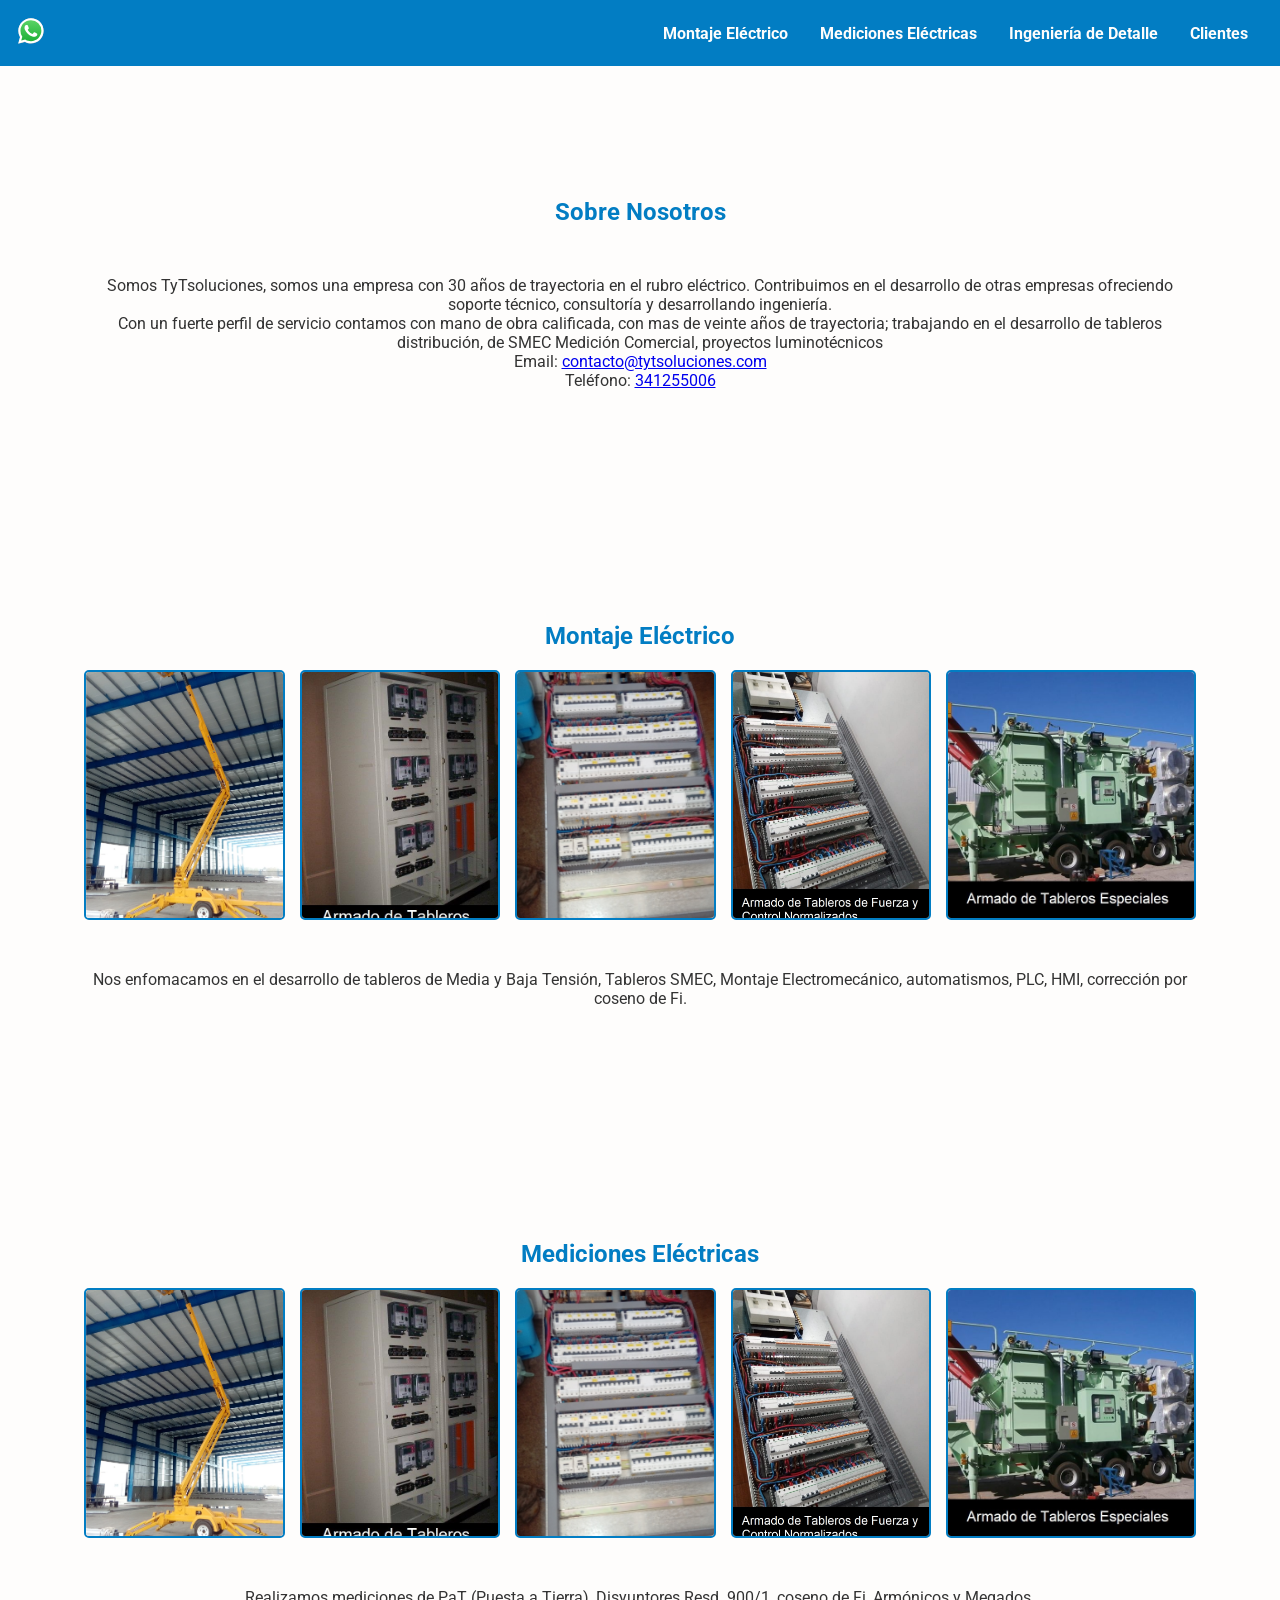
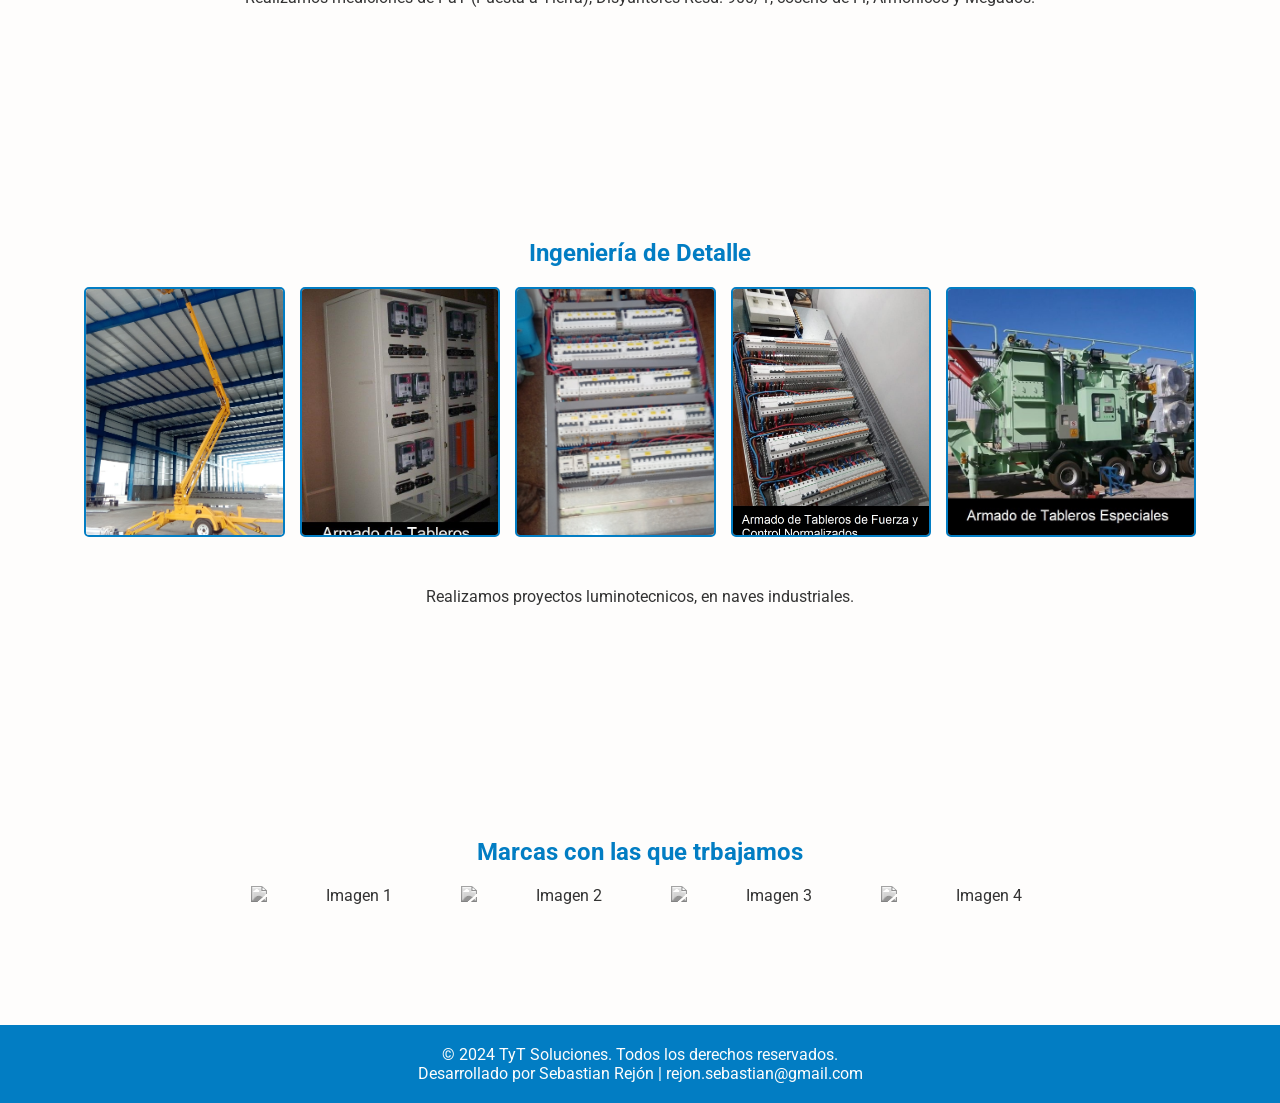
==== index.html @ 31ecc7df "primera version primera version" ====
<!DOCTYPE html>
<html lang="es">
<head>
  <meta charset="UTF-8">
  <meta name="viewport" content="width=device-width, initial-scale=1.0">
  <title>TyTsoluciones</title>
  <link rel="preconnect" href="https://fonts.googleapis.com">
<link rel="preconnect" href="https://fonts.gstatic.com" crossorigin>
<link href="https://fonts.googleapis.com/css2?family=Roboto:ital,wght@0,100;0,300;0,400;0,500;0,700;0,900;1,100;1,300;1,400;1,500;1,700;1,900&display=swap" rel="stylesheet">
  <link rel="stylesheet" href="main.css">
</head>
<body>

  <!-- Encabezado con logo de WhatsApp y menú de navegación -->
  <header>
    <a href="https://api.whatsapp.com/send?phone=341255006" class="whatsapp-logo">
      <img src="whatsapp.svg" alt="WhatsApp" />
    </a>
    <button class="menu-toggle" onclick="toggleMenu()">&#9776;</button>
    <nav class="nav-menu">
      <ul>
        <li><a href="#bloque1">Montaje Eléctrico</a></li>
        <li><a href="#bloque2">Mediciones Eléctricas</a></li>
        <li><a href="#bloque3">Ingeniería de Detalle</a></li>
        <li><a href="#bloque4">Clientes</a></li>
      </ul>
    </nav>
  </header>
  <main>
        <section id="bloque1">
            <h1 class="section-header">Sobre Nosotros</h1>
            <div id="detalles-inicio" class="details">
                <p>Somos TyTsoluciones, somos una empresa con 30 años de trayectoria en el rubro eléctrico. Contribuimos en el desarrollo de otras empresas ofreciendo soporte técnico, consultoría y desarrollando ingeniería.</p>
                <p>Con un fuerte perfil de servicio contamos con mano de obra calificada, con mas de veinte años de trayectoria; trabajando en el desarrollo de tableros distribución, de SMEC Medición Comercial, proyectos luminotécnicos</p>
                <p>Email: <a href="mailto:contacto@tytsoluciones.com">contacto@tytsoluciones.com</a></p>
                <p>Teléfono: <a href="tel:+341255006">341255006</a></p>
            </div>
        </section>
    <section id="bloque1">
        <h1 class="section-header">Montaje Eléctrico</h1>
        <div class="section-images">
            <img src="img/t1.jpeg" alt="Imagen 1">
            <img src="img/t2.jpeg" alt="Imagen 2">
            <img src="img/t3.jpeg" alt="Imagen 3">
            <img src="img/t4.jpeg" alt="Imagen 4">
            <img src="img/t5.jpeg" alt="Imagen 5">
        </div>
        <div class="section-images-responsive">
            <img src="img/t1.jpeg" alt="Imagen 1">
        </div>
        <div id="detalles-inicio" class="details">
            <p>Nos enfomacamos en el desarrollo de tableros de Media y Baja Tensión, Tableros SMEC, Montaje Electromecánico, automatismos, PLC, HMI, corrección por coseno de Fi.</p>
        </div>
    </section>
    <section id="bloque2">
        <h1 class="section-header">Mediciones Eléctricas</h1>
        <div class="section-images">
            <img src="img/t1.jpeg" alt="Servicio 1">
            <img src="img/t2.jpeg" alt="Servicio 2">
            <img src="img/t3.jpeg" alt="Servicio 3">
            <img src="img/t4.jpeg" alt="Servicio 4">
            <img src="img/t5.jpeg" alt="Servicio 5">
        </div>
        <div class="section-images-responsive">
            <img src="img/t2.jpeg" alt="Imagen 1">
        </div>
        <div id="detalles-servicios" class="details">
            <p>Realizamos mediciones de PaT (Puesta a Tierra), Disyuntores Resd. 900/1, coseno de Fi, Armónicos y Megados.</p>
        </div>
    </section>
    <section id="bloque3">
        <h1 class="section-header" >Ingeniería de Detalle</h1>
        <div class="section-images">
            <img src="img/t1.jpeg" alt="Contacto 1" >
            <img src="img/t2.jpeg" alt="Contacto 2" >
            <img src="img/t3.jpeg" alt="Contacto 3" >
            <img src="img/t4.jpeg" alt="Contacto 4" >
            <img src="img/t5.jpeg" alt="Contacto 5" >
        </div>
        <div class="section-images-responsive">
            <img src="img/t3.jpeg" alt="Imagen 1">
        </div>
        <div id="detalles-contacto" class="details">
            <p>Realizamos proyectos luminotecnicos, en naves industriales.</p>
        </div>
    </section>    
    <section id="bloque4">
        <h1 class="section-header" >Marcas con las que trbajamos</h1>
        <div class="image-strip">
            <div class="image-track">
                <img src="http://via.placeholder.com/100x100" alt="Imagen 1">
                <img src="http://via.placeholder.com/100x100" alt="Imagen 2">
                <img src="http://via.placeholder.com/100x100" alt="Imagen 3">
                <img src="http://via.placeholder.com/100x100" alt="Imagen 4">
                <img src="http://via.placeholder.com/100x100" alt="Imagen 5">
                <img src="http://via.placeholder.com/100x100" alt="Imagen 6">
                <img src="http://via.placeholder.com/100x100" alt="Imagen 7">
                <img src="http://via.placeholder.com/100x100" alt="Imagen 8"> 
                <img src="http://via.placeholder.com/100x100" alt="Imagen 9">
                <img src="http://via.placeholder.com/100x100" alt="Imagen 10">
                <img src="http://via.placeholder.com/100x100" alt="Imagen 11">
                <img src="http://via.placeholder.com/100x100" alt="Imagen 12">                       
            </div>
        </div>
    </section>
  </main>
  <footer class="footer">
    <p>&copy; 2024 TyT Soluciones. Todos los derechos reservados.</p>
    <p>Desarrollado por Sebastian Rejón | rejon.sebastian@gmail.com</p>
</footer>
</body>
<script src="main.js"></script>
</html>
---- main.css ----
/* Reset básico */
* {
    margin: 0;
    padding: 0;
    box-sizing: border-box;
    font-family: "Roboto", sans-serif;
    /* font-size: 1em; */
  }
  
  /* Estilos generales */
  body {
    /* font-family: Arial, sans-serif; */
    background-color: #fefdfc;
    color: #333;
    display: flex;
    flex-direction: column;
    align-items: center;
    text-align: center;
  }
  
  header {
    display: flex;
    justify-content: space-between;
    align-items: center;
    padding: 1rem;
    background-color: #027dc3;
    width: 100%;
    position: relative;
  }
  
  header a.whatsapp-logo img {
    width: 30px;
  }
  
  h1 {
    color: #027dc3;
    margin-top: 2rem;
  }
  
  .contact-info {
    margin-top: 1rem;
    color: #027dc3;
  }
  
  .nav-menu {
    display: flex;
  }
  
  .nav-menu ul {
    display: flex;
    list-style-type: none;
  }
  
  .nav-menu ul li a {
    color: #fefdfc;
    padding: 1rem;
    text-decoration: none;
    font-weight: bold;
  }
/* Estilo para las secciones */
section {
    width: 90vw;
    padding: 100px 20px;
    min-height: 35vh;
    text-align: center;
}

.section-header {
    cursor: pointer;
}

.section-images {
    display: flex;
    justify-content: center;
    gap: 15px;
    margin-top: 20px;
}

.section-images img {
    width: 250px;
    height: 250px;
    object-fit: cover;
    cursor: pointer;
    border: 2px solid #027dc3;
    border-radius: 5px;
    transition: transform 0.3s;
}

.section-images img:hover {
    transform: scale(1.5);
}

.details {
    margin-top: 50px;
    text-align: center;
}

#inicio {
    background-color: #fefdfc;
}

#servicios {
    background-color: #f1f1f1;
}

#contacto {
    background-color: #e5e5e5;
}

h1,
h2 {
    color: #027dc3;
}  
  
  /* Estilos para el botón de menú hamburguesa */
.menu-toggle {
    display: none;
    font-size: 1.5rem;
    color: #fefdfc;
    background: none;
    border: none;
    cursor: pointer;
  }
/*tira imagenes*/
.image-strip {
    overflow: hidden;
    white-space: nowrap;
    position: relative;
    width: 70%;
    display: flex;
    align-items: center;
    margin: 20px auto;
    background-color: #fefdfc;
    /* Ajusta al color de fondo que prefieras */
}

.image-track {
    display: flex;
    align-items: center;
    align-content: center;
    animation: scroll 5s linear infinite;
}

/* Aplicación del efecto en escala de grises */
.image-track img {
    filter: grayscale(100%);
    width: 200px;
    /* Ajusta el tamaño según sea necesario */
    height: auto;
    margin-right: 10px;
    /* Espaciado entre imágenes */
}  
/*tira de imagenes*/
@keyframes scroll {
    0% {
        transform: translateX(0);
    }

    100% {
        transform: translateX(-50%);
        /* Ajusta según la cantidad de imágenes */
    }

}
.footer {
    width: 100%;
    background-color: #027dc3;
    color: #fefdfc;
    text-align: center;
    padding: 20px 0;
}
.section-images-responsive{
    display: none;
}
  /* Modo responsivo */
  @media (max-width: 768px) {
    .nav-menu {
      display: none;
      flex-direction: column;
      width: 100%;
    }
  
    .menu-toggle {
      display: block;
    }
    .nav-menu.active {
      display: flex;
      position: absolute;
      top: 60px;
      left: 0;
      background-color: #027dc3;
      width: 100%;
    }
    .nav-menu ul {
      flex-direction: column;
      width: 100%;
    }
    .nav-menu ul li a {
      padding: 1rem;
      text-align: center;
      width: 100%;
      display: block;
    }
     .section-images{
        display: none;
    }

    .section-images img {
        width: 100vw;
        height: auto;
    }  
    .section-images-responsive{
        display: flex;
        justify-content: center;
        gap: 15px;
        margin-top: 20px;
    }  
    .section-images-responsive img{
        width: 90vw;
        height: auto;
    } 
  }
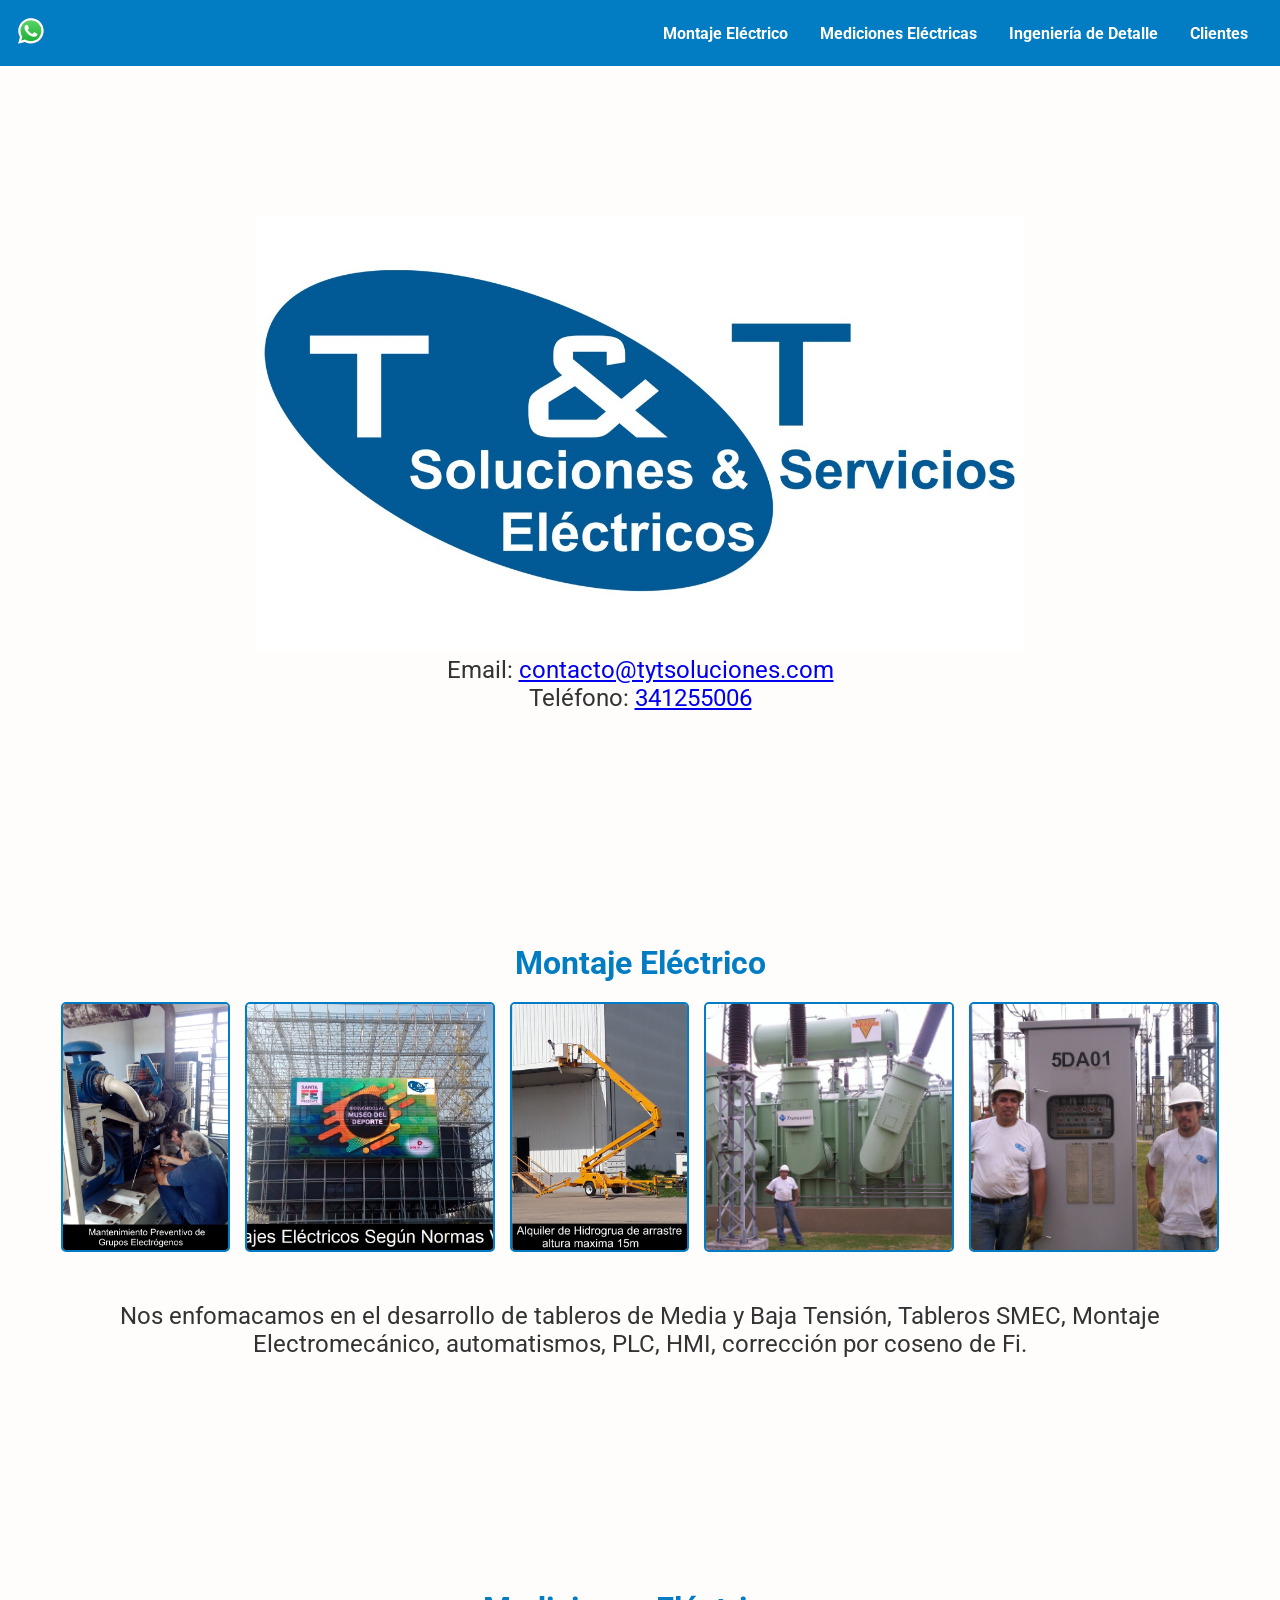
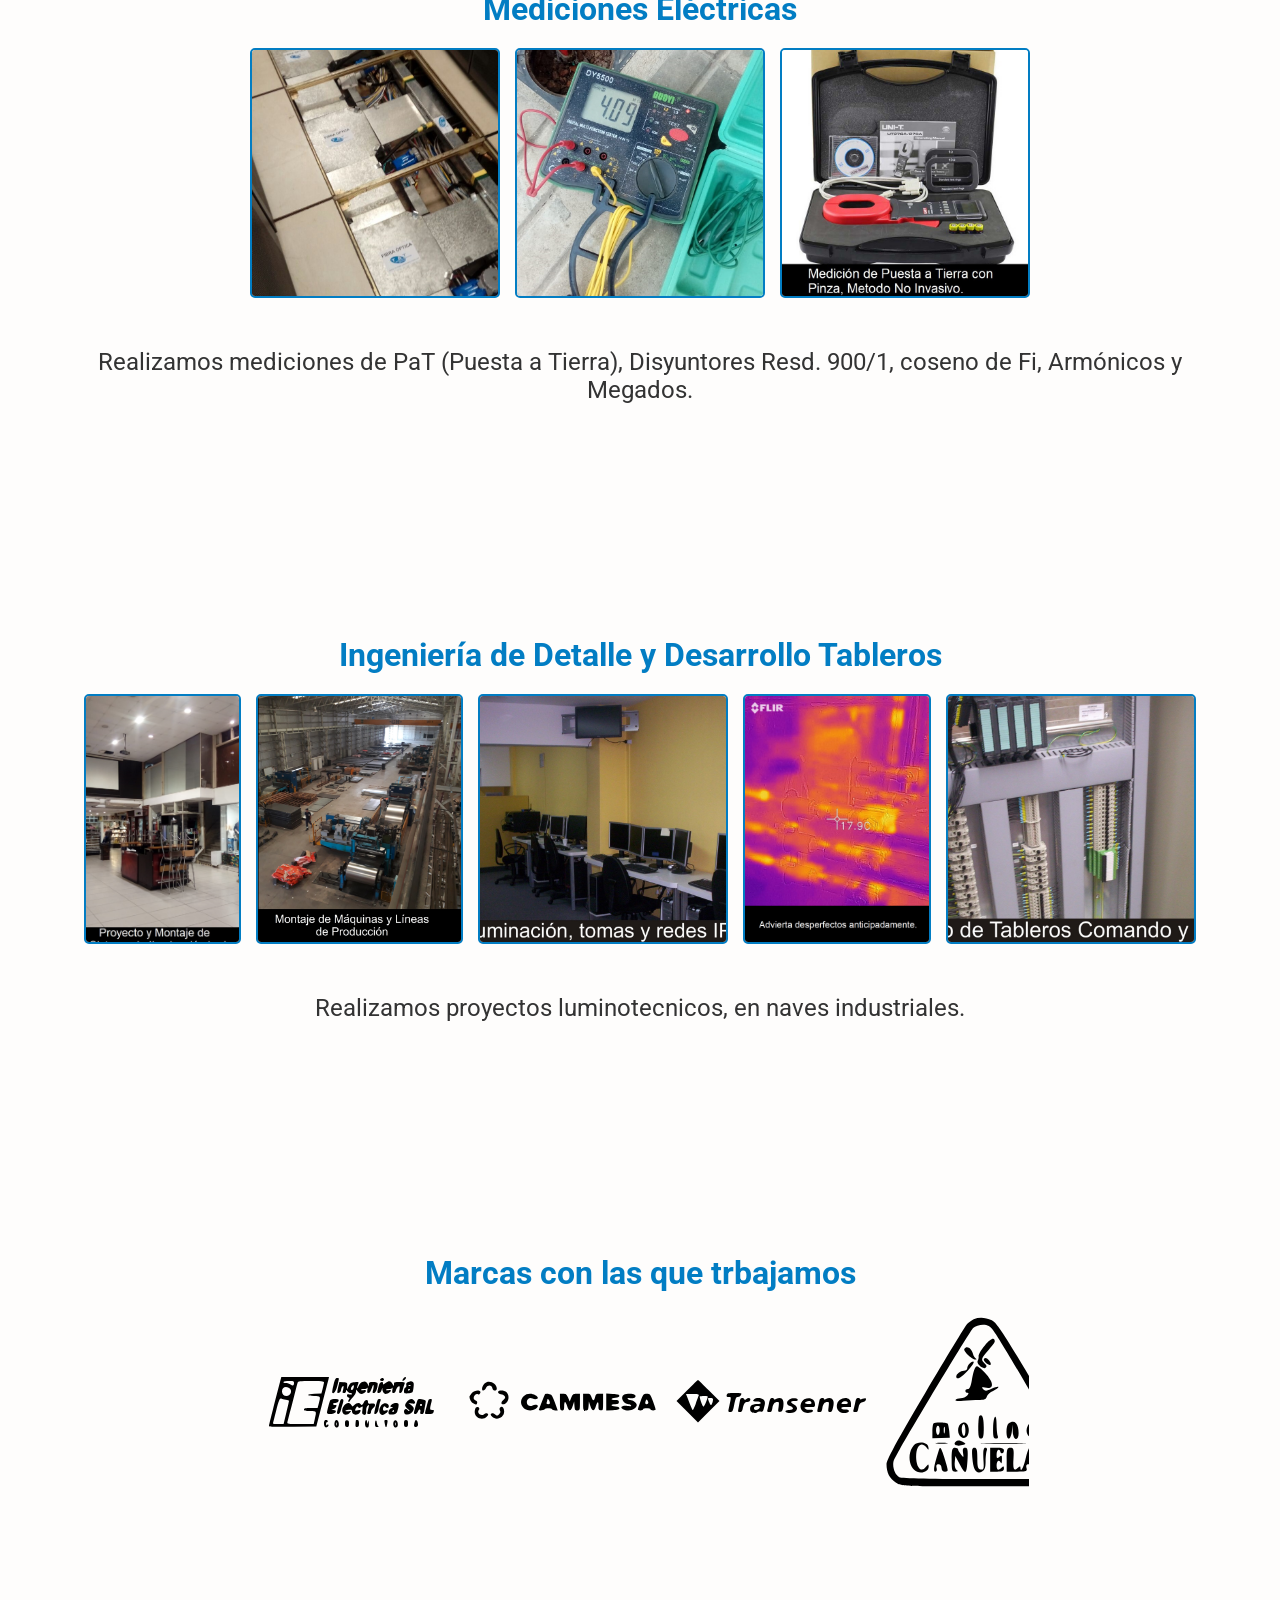
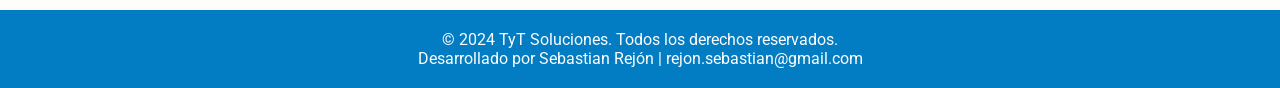
==== commit d4ff0b48: "Primer commit Primera revision, sujeta a comentarios del cliente. Faltan fotos." ====
--- a/index.html
+++ b/index.html
@@ -3,18 +3,25 @@
 <head>
   <meta charset="UTF-8">
   <meta name="viewport" content="width=device-width, initial-scale=1.0">
+  <meta http-equiv="X-UA-Compatible" content="IE=edge">
+  <meta name="keywords" content="tablero smec,smec,certifiacion puesta a tierra,pat,certifiacion pat,tableros
+  montaje electromecanico,montaje electrico,media tesion,baja tension,daniel taborda,mediciones de pueta a tierra,
+  mediciones de pat,telurimetro,certificacion,certificaciones,instalaciones electricas,medicion comercial de energia,
+  mem,resolucion 900/15,prueba de disyuntores,super intendencia de riesgo de trabajo,Daniel Taborda, TyTsoluciones, tytsoluciones">
+  <meta name="author" content="tytsoluciones">
+  <meta name="description" content="tableros smec, montaje electromecanico, montaje electrico, mediciones de puesta a tierra, informes">
   <title>TyTsoluciones</title>
   <link rel="preconnect" href="https://fonts.googleapis.com">
 <link rel="preconnect" href="https://fonts.gstatic.com" crossorigin>
 <link href="https://fonts.googleapis.com/css2?family=Roboto:ital,wght@0,100;0,300;0,400;0,500;0,700;0,900;1,100;1,300;1,400;1,500;1,700;1,900&display=swap" rel="stylesheet">
   <link rel="stylesheet" href="main.css">
+
 </head>
 <body>
-
   <!-- Encabezado con logo de WhatsApp y menú de navegación -->
   <header>
     <a href="https://api.whatsapp.com/send?phone=341255006" class="whatsapp-logo">
-      <img src="whatsapp.svg" alt="WhatsApp" />
+      <img src="/img/whatsapp.svg" alt="WhatsApp" />
     </a>
     <button class="menu-toggle" onclick="toggleMenu()">&#9776;</button>
     <nav class="nav-menu">
@@ -28,10 +35,8 @@
   </header>
   <main>
         <section id="bloque1">
-            <h1 class="section-header">Sobre Nosotros</h1>
             <div id="detalles-inicio" class="details">
-                <p>Somos TyTsoluciones, somos una empresa con 30 años de trayectoria en el rubro eléctrico. Contribuimos en el desarrollo de otras empresas ofreciendo soporte técnico, consultoría y desarrollando ingeniería.</p>
-                <p>Con un fuerte perfil de servicio contamos con mano de obra calificada, con mas de veinte años de trayectoria; trabajando en el desarrollo de tableros distribución, de SMEC Medición Comercial, proyectos luminotécnicos</p>
+                <p><img src="/img/tytsoluciones.jpeg" alt="tytsoluciones"></p>
                 <p>Email: <a href="mailto:contacto@tytsoluciones.com">contacto@tytsoluciones.com</a></p>
                 <p>Teléfono: <a href="tel:+341255006">341255006</a></p>
             </div>
@@ -39,11 +44,11 @@
     <section id="bloque1">
         <h1 class="section-header">Montaje Eléctrico</h1>
         <div class="section-images">
-            <img src="img/t1.jpeg" alt="Imagen 1">
-            <img src="img/t2.jpeg" alt="Imagen 2">
-            <img src="img/t3.jpeg" alt="Imagen 3">
-            <img src="img/t4.jpeg" alt="Imagen 4">
-            <img src="img/t5.jpeg" alt="Imagen 5">
+            <img src="img/montaje/montaje (1).jpeg" alt="Imagen 1">
+            <img src="img/montaje/montaje (2).jpeg" alt="Imagen 2">
+            <img src="img/montaje/montaje (3).jpeg" alt="Imagen 3">
+            <img src="img/montaje/montaje (4).jpeg" alt="Imagen 4">
+            <img src="img/montaje/montaje (5).jpeg" alt="Imagen 5">
         </div>
         <div class="section-images-responsive">
             <img src="img/t1.jpeg" alt="Imagen 1">
@@ -55,11 +60,9 @@
     <section id="bloque2">
         <h1 class="section-header">Mediciones Eléctricas</h1>
         <div class="section-images">
-            <img src="img/t1.jpeg" alt="Servicio 1">
-            <img src="img/t2.jpeg" alt="Servicio 2">
-            <img src="img/t3.jpeg" alt="Servicio 3">
-            <img src="img/t4.jpeg" alt="Servicio 4">
-            <img src="img/t5.jpeg" alt="Servicio 5">
+            <img src="img/pat/pat (1).jpeg" alt="Servicio 1">
+            <img src="img/pat/pat (2).jpeg" alt="Servicio 2">
+            <img src="img/pat/pat (3).jpeg" alt="Servicio 3">
         </div>
         <div class="section-images-responsive">
             <img src="img/t2.jpeg" alt="Imagen 1">
@@ -69,13 +72,13 @@
         </div>
     </section>
     <section id="bloque3">
-        <h1 class="section-header" >Ingeniería de Detalle</h1>
+        <h1 class="section-header" >Ingeniería de Detalle y Desarrollo Tableros</h1>
         <div class="section-images">
-            <img src="img/t1.jpeg" alt="Contacto 1" >
-            <img src="img/t2.jpeg" alt="Contacto 2" >
-            <img src="img/t3.jpeg" alt="Contacto 3" >
-            <img src="img/t4.jpeg" alt="Contacto 4" >
-            <img src="img/t5.jpeg" alt="Contacto 5" >
+            <img src="img/iluminacion/detalle (1).jpeg" alt="Contacto 1" >
+            <img src="img/iluminacion/detalle (2).jpeg" alt="Contacto 2" >
+            <img src="img/iluminacion/detalle (3).jpeg" alt="Contacto 3" >
+            <img src="img/iluminacion/detalle (4).jpeg" alt="Contacto 4" >
+            <img src="img/iluminacion/detalle (5).jpeg" alt="Contacto 5" >
         </div>
         <div class="section-images-responsive">
             <img src="img/t3.jpeg" alt="Imagen 1">
@@ -88,18 +91,16 @@
         <h1 class="section-header" >Marcas con las que trbajamos</h1>
         <div class="image-strip">
             <div class="image-track">
-                <img src="http://via.placeholder.com/100x100" alt="Imagen 1">
-                <img src="http://via.placeholder.com/100x100" alt="Imagen 2">
-                <img src="http://via.placeholder.com/100x100" alt="Imagen 3">
-                <img src="http://via.placeholder.com/100x100" alt="Imagen 4">
-                <img src="http://via.placeholder.com/100x100" alt="Imagen 5">
-                <img src="http://via.placeholder.com/100x100" alt="Imagen 6">
-                <img src="http://via.placeholder.com/100x100" alt="Imagen 7">
-                <img src="http://via.placeholder.com/100x100" alt="Imagen 8"> 
-                <img src="http://via.placeholder.com/100x100" alt="Imagen 9">
-                <img src="http://via.placeholder.com/100x100" alt="Imagen 10">
-                <img src="http://via.placeholder.com/100x100" alt="Imagen 11">
-                <img src="http://via.placeholder.com/100x100" alt="Imagen 12">                       
+                <img src="img/clientes/cliente1.svg" alt="Imagen 1" height="100px">
+                <img src="img/clientes/cliente2.svg" alt="Imagen 2" height="100px">
+                <img src="img/clientes/cliente3.svg" alt="Imagen 3" height="100px">
+                <img src="img/clientes/cliente4.svg" alt="Imagen 4" height="100px">
+                <img src="img/clientes/cliente5.svg" alt="Imagen 5" height="100px">      
+                <img src="img/clientes/cliente1.svg" alt="Imagen 6" height="100px">
+                <img src="img/clientes/cliente2.svg" alt="Imagen 7" height="100px">
+                <img src="img/clientes/cliente3.svg" alt="Imagen 8" height="100px">
+                <img src="img/clientes/cliente4.svg" alt="Imagen 9" height="100px">
+                <img src="img/clientes/cliente5.svg" alt="Imagen 10" height="100px">                                   
             </div>
         </div>
     </section>
--- a/main.css
+++ b/main.css
@@ -67,6 +67,7 @@
 
 .section-header {
     cursor: pointer;
+    font-size: 2rem;
 }
 
 .section-images {
@@ -94,7 +95,12 @@
     margin-top: 50px;
     text-align: center;
 }
-
+.details img{
+  width: 60vw;
+}
+.details p{
+  font-size: 1.5rem;
+}
 #inicio {
     background-color: #fefdfc;
 }
@@ -219,5 +225,11 @@
         width: 90vw;
         height: auto;
     } 
+    .details img{
+      width: 80vw;
+    }
+    .details p{
+      font-size: 1rem;
+    }
   }
   
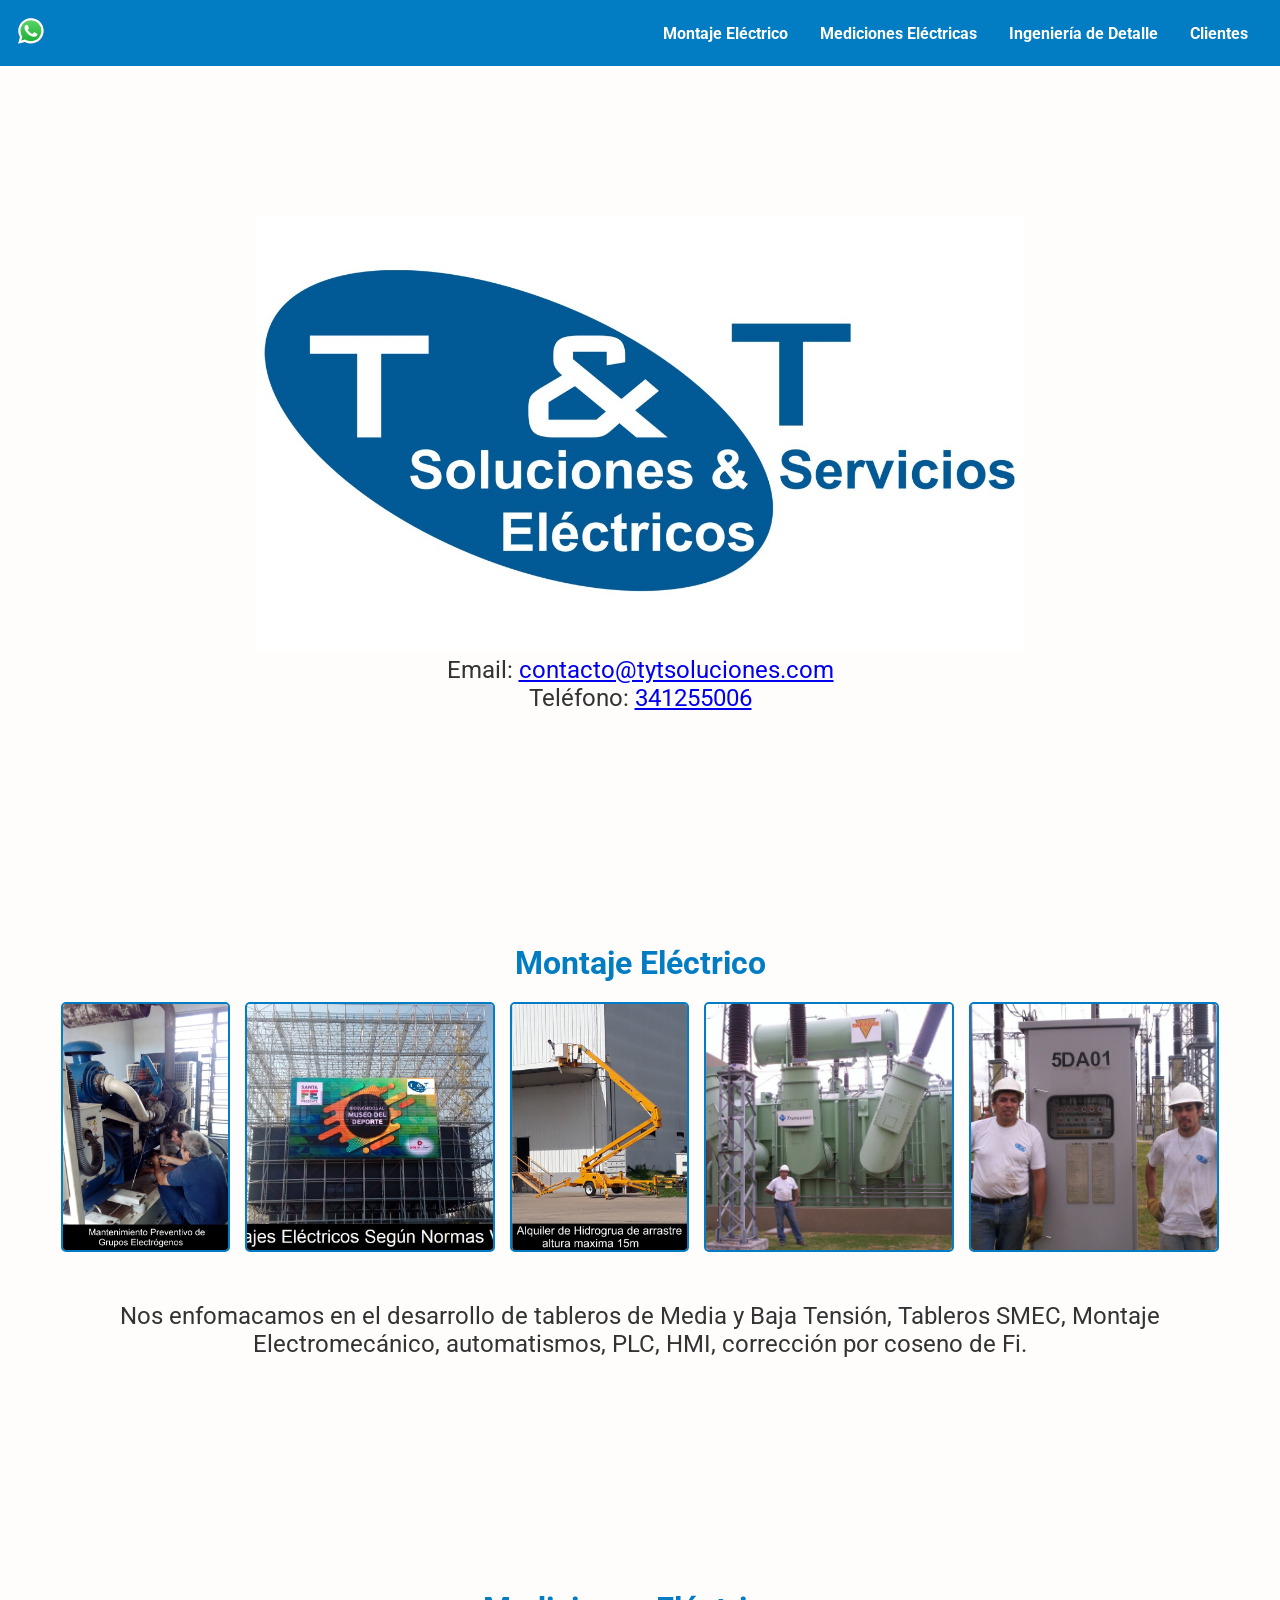
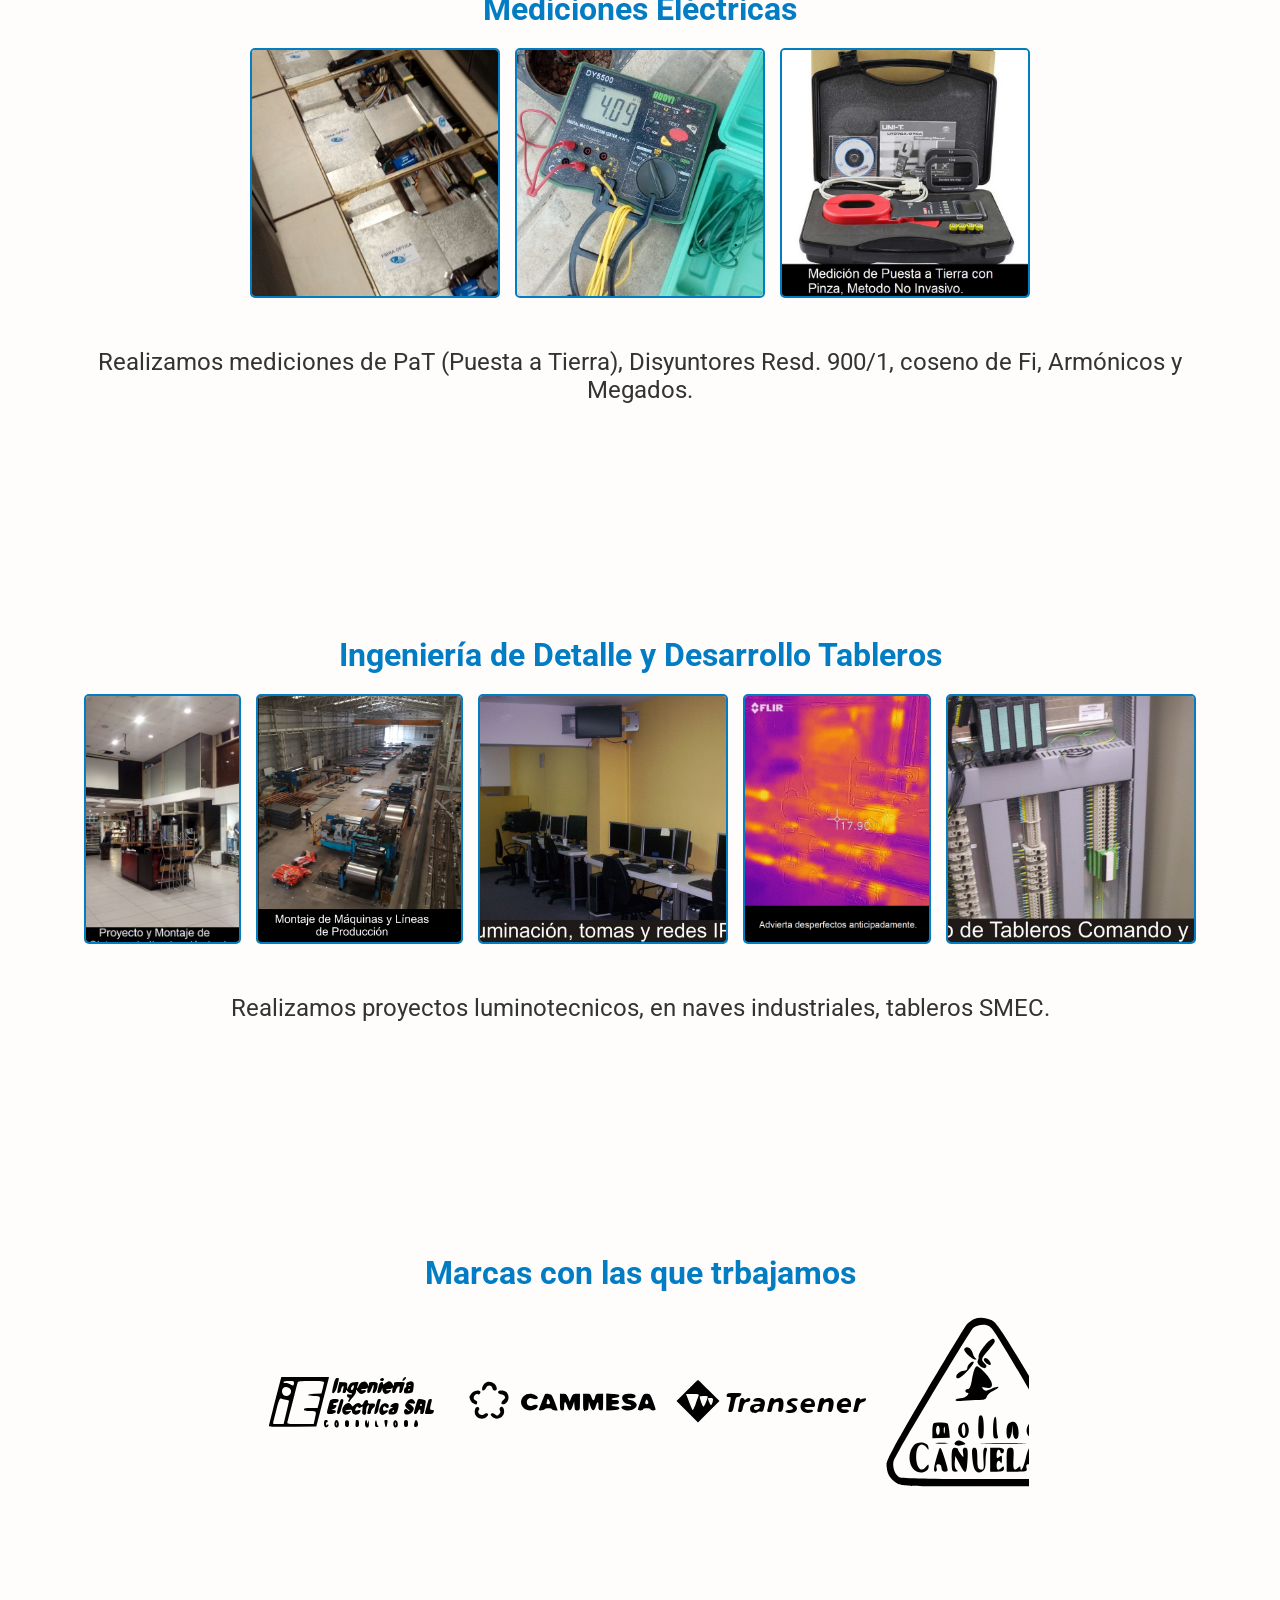
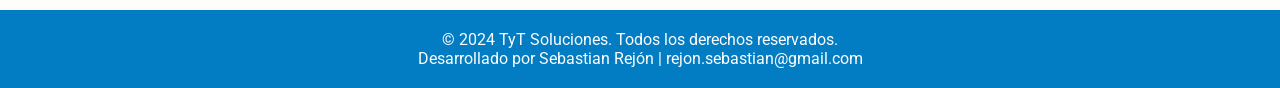
==== commit ff618366: "Add files via upload" ====
--- a/index.html
+++ b/index.html
@@ -51,7 +51,7 @@
             <img src="img/montaje/montaje (5).jpeg" alt="Imagen 5">
         </div>
         <div class="section-images-responsive">
-            <img src="img/t1.jpeg" alt="Imagen 1">
+            <img src="img/montaje/montaje (5).jpeg" alt="Imagen 1">
         </div>
         <div id="detalles-inicio" class="details">
             <p>Nos enfomacamos en el desarrollo de tableros de Media y Baja Tensión, Tableros SMEC, Montaje Electromecánico, automatismos, PLC, HMI, corrección por coseno de Fi.</p>
@@ -65,7 +65,7 @@
             <img src="img/pat/pat (3).jpeg" alt="Servicio 3">
         </div>
         <div class="section-images-responsive">
-            <img src="img/t2.jpeg" alt="Imagen 1">
+            <img src="img/pat/pat (2).jpeg" alt="Imagen 1">
         </div>
         <div id="detalles-servicios" class="details">
             <p>Realizamos mediciones de PaT (Puesta a Tierra), Disyuntores Resd. 900/1, coseno de Fi, Armónicos y Megados.</p>
@@ -81,10 +81,10 @@
             <img src="img/iluminacion/detalle (5).jpeg" alt="Contacto 5" >
         </div>
         <div class="section-images-responsive">
-            <img src="img/t3.jpeg" alt="Imagen 1">
+            <img src="img/iluminacion/detalle (5).jpeg" alt="Imagen 1">
         </div>
         <div id="detalles-contacto" class="details">
-            <p>Realizamos proyectos luminotecnicos, en naves industriales.</p>
+            <p>Realizamos proyectos luminotecnicos, en naves industriales, tableros SMEC.</p>
         </div>
     </section>    
     <section id="bloque4">
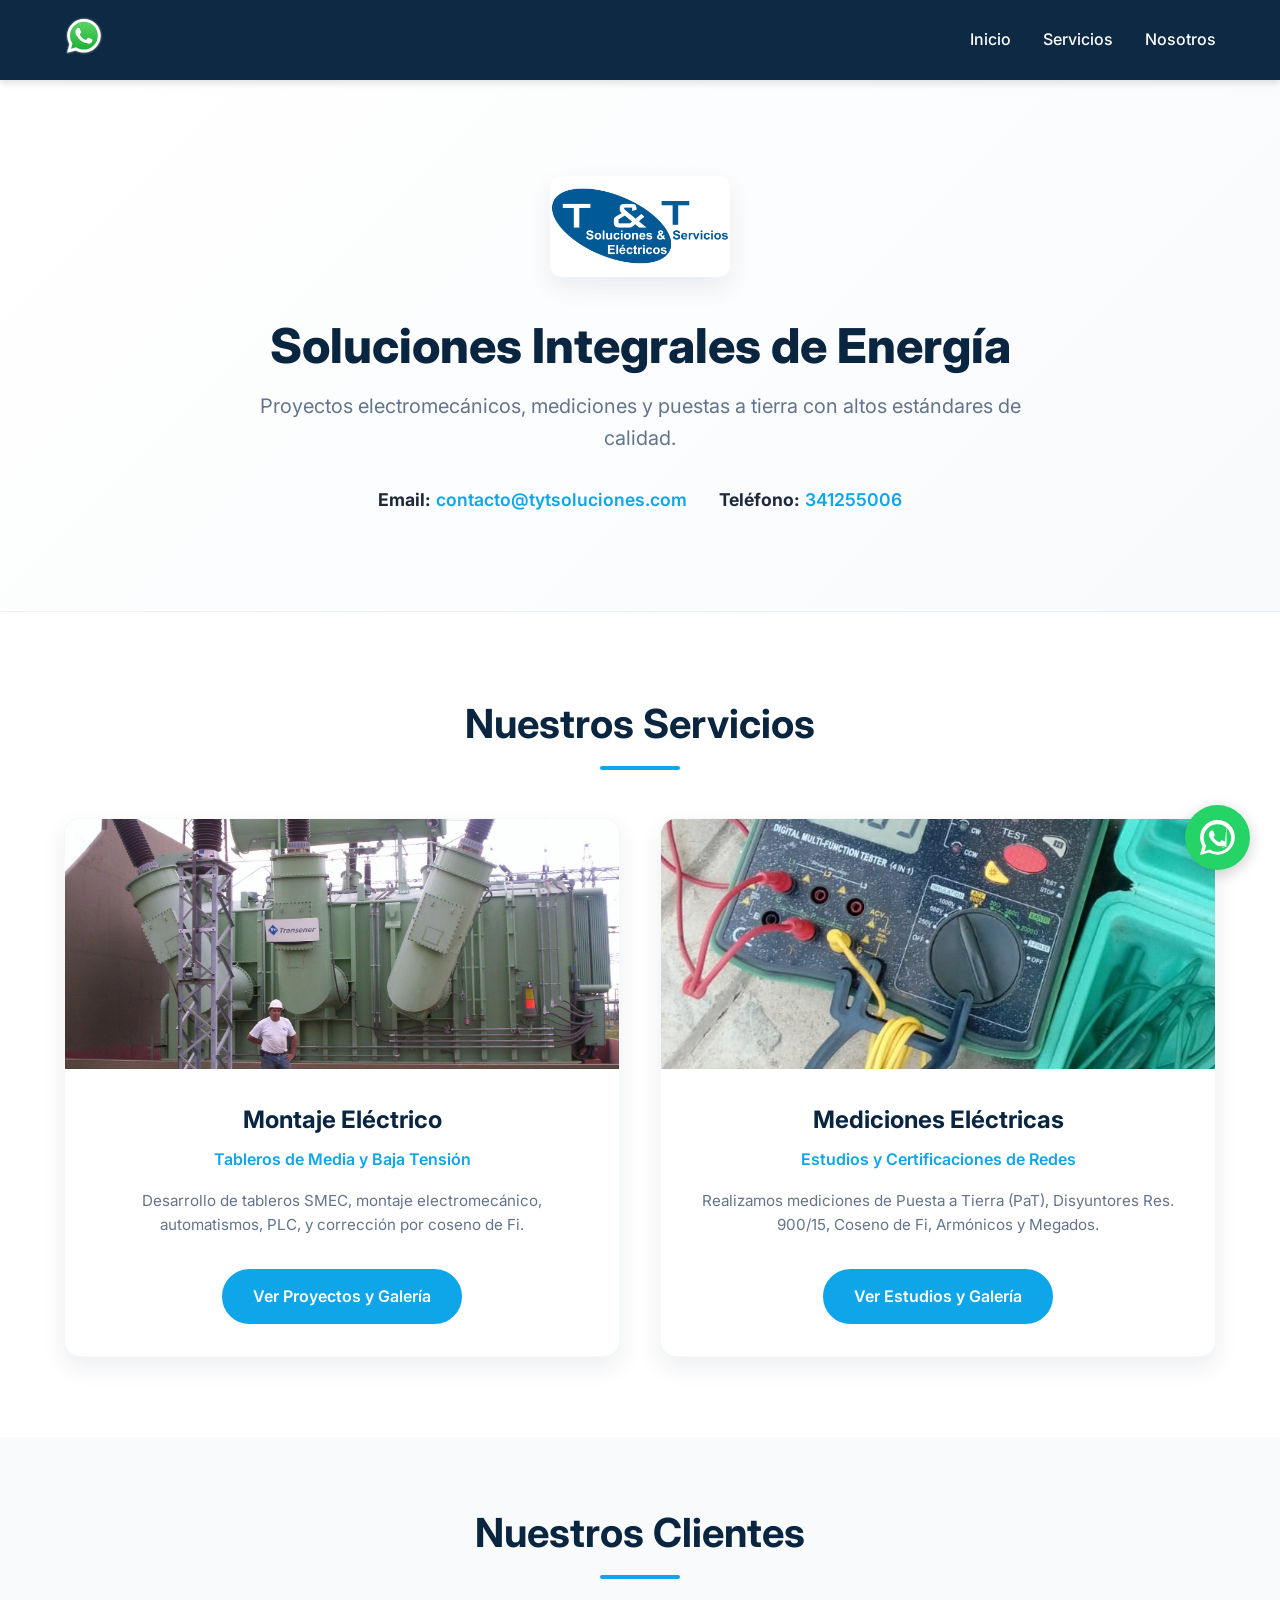
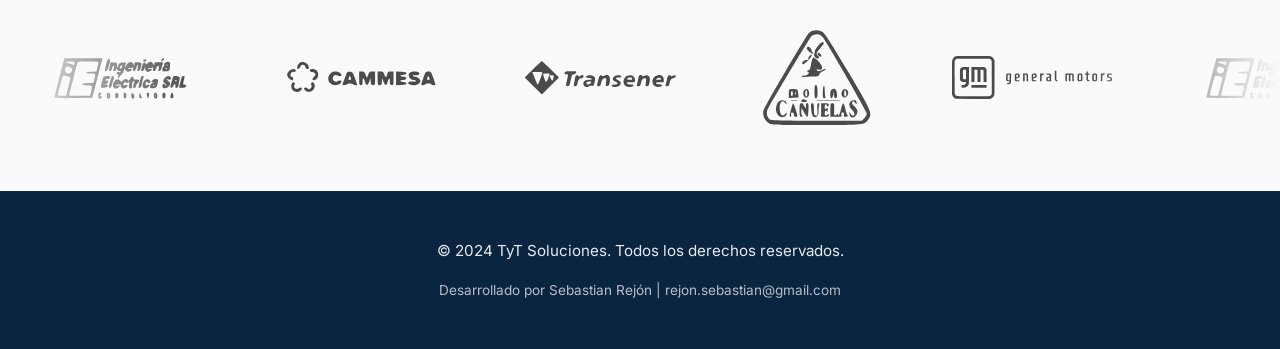
==== commit 4514c0e1: "Segunda version actualizacion de contenido y formatos" ====
--- a/index.html
+++ b/index.html
@@ -1,114 +1,125 @@
-<!DOCTYPE html>
-<html lang="es">
-<head>
-  <meta charset="UTF-8">
-  <meta name="viewport" content="width=device-width, initial-scale=1.0">
-  <meta http-equiv="X-UA-Compatible" content="IE=edge">
-  <meta name="keywords" content="tablero smec,smec,certifiacion puesta a tierra,pat,certifiacion pat,tableros
-  montaje electromecanico,montaje electrico,media tesion,baja tension,daniel taborda,mediciones de pueta a tierra,
-  mediciones de pat,telurimetro,certificacion,certificaciones,instalaciones electricas,medicion comercial de energia,
-  mem,resolucion 900/15,prueba de disyuntores,super intendencia de riesgo de trabajo,Daniel Taborda, TyTsoluciones, tytsoluciones">
-  <meta name="author" content="tytsoluciones">
-  <meta name="description" content="tableros smec, montaje electromecanico, montaje electrico, mediciones de puesta a tierra, informes">
-  <title>TyTsoluciones</title>
-  <link rel="preconnect" href="https://fonts.googleapis.com">
-<link rel="preconnect" href="https://fonts.gstatic.com" crossorigin>
-<link href="https://fonts.googleapis.com/css2?family=Roboto:ital,wght@0,100;0,300;0,400;0,500;0,700;0,900;1,100;1,300;1,400;1,500;1,700;1,900&display=swap" rel="stylesheet">
-  <link rel="stylesheet" href="main.css">
-
-</head>
-<body>
-  <!-- Encabezado con logo de WhatsApp y menú de navegación -->
-  <header>
-    <a href="https://api.whatsapp.com/send?phone=341255006" class="whatsapp-logo">
-      <img src="/img/whatsapp.svg" alt="WhatsApp" />
-    </a>
-    <button class="menu-toggle" onclick="toggleMenu()">&#9776;</button>
-    <nav class="nav-menu">
-      <ul>
-        <li><a href="#bloque1">Montaje Eléctrico</a></li>
-        <li><a href="#bloque2">Mediciones Eléctricas</a></li>
-        <li><a href="#bloque3">Ingeniería de Detalle</a></li>
-        <li><a href="#bloque4">Clientes</a></li>
-      </ul>
-    </nav>
-  </header>
-  <main>
-        <section id="bloque1">
-            <div id="detalles-inicio" class="details">
-                <p><img src="/img/tytsoluciones.jpeg" alt="tytsoluciones"></p>
-                <p>Email: <a href="mailto:contacto@tytsoluciones.com">contacto@tytsoluciones.com</a></p>
-                <p>Teléfono: <a href="tel:+341255006">341255006</a></p>
-            </div>
-        </section>
-    <section id="bloque1">
-        <h1 class="section-header">Montaje Eléctrico</h1>
-        <div class="section-images">
-            <img src="img/montaje/montaje (1).jpeg" alt="Imagen 1">
-            <img src="img/montaje/montaje (2).jpeg" alt="Imagen 2">
-            <img src="img/montaje/montaje (3).jpeg" alt="Imagen 3">
-            <img src="img/montaje/montaje (4).jpeg" alt="Imagen 4">
-            <img src="img/montaje/montaje (5).jpeg" alt="Imagen 5">
-        </div>
-        <div class="section-images-responsive">
-            <img src="img/montaje/montaje (5).jpeg" alt="Imagen 1">
-        </div>
-        <div id="detalles-inicio" class="details">
-            <p>Nos enfomacamos en el desarrollo de tableros de Media y Baja Tensión, Tableros SMEC, Montaje Electromecánico, automatismos, PLC, HMI, corrección por coseno de Fi.</p>
-        </div>
-    </section>
-    <section id="bloque2">
-        <h1 class="section-header">Mediciones Eléctricas</h1>
-        <div class="section-images">
-            <img src="img/pat/pat (1).jpeg" alt="Servicio 1">
-            <img src="img/pat/pat (2).jpeg" alt="Servicio 2">
-            <img src="img/pat/pat (3).jpeg" alt="Servicio 3">
-        </div>
-        <div class="section-images-responsive">
-            <img src="img/pat/pat (2).jpeg" alt="Imagen 1">
-        </div>
-        <div id="detalles-servicios" class="details">
-            <p>Realizamos mediciones de PaT (Puesta a Tierra), Disyuntores Resd. 900/1, coseno de Fi, Armónicos y Megados.</p>
-        </div>
-    </section>
-    <section id="bloque3">
-        <h1 class="section-header" >Ingeniería de Detalle y Desarrollo Tableros</h1>
-        <div class="section-images">
-            <img src="img/iluminacion/detalle (1).jpeg" alt="Contacto 1" >
-            <img src="img/iluminacion/detalle (2).jpeg" alt="Contacto 2" >
-            <img src="img/iluminacion/detalle (3).jpeg" alt="Contacto 3" >
-            <img src="img/iluminacion/detalle (4).jpeg" alt="Contacto 4" >
-            <img src="img/iluminacion/detalle (5).jpeg" alt="Contacto 5" >
-        </div>
-        <div class="section-images-responsive">
-            <img src="img/iluminacion/detalle (5).jpeg" alt="Imagen 1">
-        </div>
-        <div id="detalles-contacto" class="details">
-            <p>Realizamos proyectos luminotecnicos, en naves industriales, tableros SMEC.</p>
-        </div>
-    </section>    
-    <section id="bloque4">
-        <h1 class="section-header" >Marcas con las que trbajamos</h1>
-        <div class="image-strip">
-            <div class="image-track">
-                <img src="img/clientes/cliente1.svg" alt="Imagen 1" height="100px">
-                <img src="img/clientes/cliente2.svg" alt="Imagen 2" height="100px">
-                <img src="img/clientes/cliente3.svg" alt="Imagen 3" height="100px">
-                <img src="img/clientes/cliente4.svg" alt="Imagen 4" height="100px">
-                <img src="img/clientes/cliente5.svg" alt="Imagen 5" height="100px">      
-                <img src="img/clientes/cliente1.svg" alt="Imagen 6" height="100px">
-                <img src="img/clientes/cliente2.svg" alt="Imagen 7" height="100px">
-                <img src="img/clientes/cliente3.svg" alt="Imagen 8" height="100px">
-                <img src="img/clientes/cliente4.svg" alt="Imagen 9" height="100px">
-                <img src="img/clientes/cliente5.svg" alt="Imagen 10" height="100px">                                   
-            </div>
-        </div>
-    </section>
-  </main>
-  <footer class="footer">
-    <p>&copy; 2024 TyT Soluciones. Todos los derechos reservados.</p>
-    <p>Desarrollado por Sebastian Rejón | rejon.sebastian@gmail.com</p>
-</footer>
-</body>
-<script src="main.js"></script>
-</html>
+<!DOCTYPE html>
+<html lang="es">
+<head>
+    <meta charset="UTF-8">
+    <meta name="viewport" content="width=device-width, initial-scale=1.0">
+    <meta http-equiv="X-UA-Compatible" content="IE=edge">
+    <meta name="keywords" content="tablero smec,smec,certifiacion puesta a tierra,pat,certifiacion pat,tableros, montaje electromecanico,montaje electrico,media tesion,baja tension,daniel taborda,mediciones de pueta a tierra, mediciones de pat,telurimetro,certificacion,certificaciones,instalaciones electricas,medicion comercial de energia, mem,resolucion 900/15,prueba de disyuntores,super intendencia de riesgo de trabajo,Daniel Taborda, TyTsoluciones, tytsoluciones">
+    <meta name="author" content="tytsoluciones">
+    <meta name="description" content="tableros smec, montaje electromecanico, montaje electrico, mediciones de puesta a tierra, informes">
+    <title>TyTsoluciones | Ingeniería y Montaje Eléctrico</title>
+    <!-- Modern Font: Inter -->
+    <link rel="preconnect" href="https://fonts.googleapis.com">
+    <link rel="preconnect" href="https://fonts.gstatic.com" crossorigin>
+    <link href="https://fonts.googleapis.com/css2?family=Inter:wght@300;400;600;700;800&display=swap" rel="stylesheet">
+    <link rel="stylesheet" href="main.css">
+</head>
+<body>
+    
+    <!-- Navegación Superior -->
+    <header class="navbar">
+        <div class="nav-left">
+            <a href="https://api.whatsapp.com/send?phone=341255006" class="nav-whatsapp" target="_blank">
+                <img src="img/whatsapp.svg" alt="WhatsApp">
+            </a>
+        </div>
+        <button class="menu-toggle" onclick="toggleMenu()" aria-label="Abrir menú">
+            <div class="bar"></div>
+            <div class="bar"></div>
+            <div class="bar"></div>
+        </button>
+        <nav class="nav-menu">
+            <ul>
+                <li><a href="#hero">Inicio</a></li>
+                <li><a href="#servicios">Servicios</a></li>
+                <li><a href="#clientes">Nosotros</a></li>
+            </ul>
+        </nav>
+    </header>
+
+    <main>
+        <!-- Sección Cabecera (Hero Section) -->
+        <section id="hero" class="hero-section">
+            <div class="hero-content">
+                <img src="img/tytsoluciones.jpeg" alt="TyT Soluciones Logo" class="hero-logo">
+                <h1 class="hero-title">Soluciones Integrales de Energía</h1>
+                <p class="hero-subtitle">Proyectos electromecánicos, mediciones y puestas a tierra con altos estándares de calidad.</p>
+                <div class="hero-contact">
+                    <p><strong>Email:</strong> <a href="mailto:contacto@tytsoluciones.com">contacto@tytsoluciones.com</a></p>
+                    <p><strong>Teléfono:</strong> <a href="tel:+341255006">341255006</a></p>
+                </div>
+            </div>
+        </section>
+
+        <!-- Secciones de Servicios -->
+        <section id="servicios" class="services-section">
+            <h2 class="section-heading">Nuestros Servicios</h2>
+            
+            <div class="services-grid">
+                <!-- Servicio 1 -->
+                <article class="service-card">
+                    <div class="card-image-wrapper">
+                        <img src="img/montaje/montaje (4).jpeg" alt="Montaje Eléctrico" loading="lazy">
+                    </div>
+                    <div class="card-content">
+                        <h3>Montaje Eléctrico</h3>
+                        <h4>Tableros de Media y Baja Tensión</h4>
+                        <p>Desarrollo de tableros SMEC, montaje electromecánico, automatismos, PLC, y corrección por coseno de Fi.</p>
+                        <a href="montaje-electrico.html" class="btn btn-primary">Ver Proyectos y Galería</a>
+                    </div>
+                </article>
+
+                <!-- Servicio 2 -->
+                <article class="service-card">
+                    <div class="card-image-wrapper">
+                        <img src="img/pat/pat (2).jpeg" alt="Mediciones Eléctricas" loading="lazy">
+                    </div>
+                    <div class="card-content">
+                        <h3>Mediciones Eléctricas</h3>
+                        <h4>Estudios y Certificaciones de Redes</h4>
+                        <p>Realizamos mediciones de Puesta a Tierra (PaT), Disyuntores Res. 900/15, Coseno de Fi, Armónicos y Megados.</p>
+                        <a href="mediciones-electricas.html" class="btn btn-primary">Ver Estudios y Galería</a>
+                    </div>
+                </article>
+            </div>
+        </section>
+
+        <!-- Sección Carrusel Inferior -->
+        <section id="clientes" class="clients-section">
+            <h2 class="section-heading">Nuestros Clientes</h2>
+            <div class="image-strip">
+                <div class="image-track">
+                    <img src="img/clientes/cliente1.svg" alt="Cliente 1" height="100px" loading="lazy">
+                    <img src="img/clientes/cliente2.svg" alt="Cliente 2" height="100px" loading="lazy">
+                    <img src="img/clientes/cliente3.svg" alt="Cliente 3" height="100px" loading="lazy">
+                    <img src="img/clientes/cliente4.svg" alt="Cliente 4" height="100px" loading="lazy">
+                    <img src="img/clientes/cliente5.svg" alt="Cliente 5" height="100px" loading="lazy">      
+                    <!-- Duplicados para efecto infinito -->
+                    <img src="img/clientes/cliente1.svg" alt="Cliente 1" height="100px" loading="lazy">
+                    <img src="img/clientes/cliente2.svg" alt="Cliente 2" height="100px" loading="lazy">
+                    <img src="img/clientes/cliente3.svg" alt="Cliente 3" height="100px" loading="lazy">
+                    <img src="img/clientes/cliente4.svg" alt="Cliente 4" height="100px" loading="lazy">
+                    <img src="img/clientes/cliente5.svg" alt="Cliente 5" height="100px" loading="lazy">                                   
+                </div>
+            </div>
+        </section>
+    </main>
+
+    <!-- Botón Whatsapp Flotante -->
+    <a href="https://api.whatsapp.com/send?phone=341255006" class="whatsapp-float" target="_blank" aria-label="Chat en WhatsApp">
+        <svg xmlns="http://www.w3.org/2000/svg" width="35" height="35" fill="currentColor" class="bi bi-whatsapp" viewBox="0 0 16 16">
+            <path d="M13.601 2.326A7.85 7.85 0 0 0 7.994 0C3.627 0 .068 3.558.064 7.926c0 1.399.366 2.76 1.057 3.965L0 16l4.204-1.102a7.9 7.9 0 0 0 3.79.965h.004c4.368 0 7.926-3.558 7.93-7.93A7.9 7.9 0 0 0 13.6 2.326zM7.994 14.53a6.3 6.3 0 0 1-3.2-.87l-.23-.136-2.384.624.63-2.32-.148-.236a6.26 6.26 0 0 1-.958-3.32c-.004-3.46 2.81-6.273 6.275-6.273 1.677.004 3.254.66 4.437 1.844s1.84 2.755 1.84 4.433c-.005 3.46-2.813 6.273-6.278 6.273zm3.43-4.693c-.187-.094-1.108-.547-1.28-.609-.173-.06-.3-.094-.426.094-.125.188-.485.609-.594.73-.11.121-.22.132-.407.038-.187-.094-.79-.291-1.503-.928-.553-.493-.925-1.103-1.035-1.29-.11-.188-.011-.29.083-.383.085-.085.187-.219.281-.328.094-.109.125-.187.187-.312.063-.125.031-.234-.015-.328-.047-.094-.426-1.026-.584-1.405-.152-.37-.306-.32-.426-.326-.112-.005-.24-.006-.367-.006a.71.71 0 0 0-.518.234c-.187.187-.714.698-.714 1.704s.731 1.976.833 2.11c.102.133 1.442 2.2 3.493 3.085.488.21 8.87.359 1.196.46.326.101.815.228 1.134.195.352-.036 1.108-.452 1.265-.89.156-.437.156-.814.11-8.9z"/>
+        </svg>
+    </a>
+
+    <!-- Footer -->
+    <footer class="site-footer">
+        <div class="footer-content">
+            <p>&copy; 2024 TyT Soluciones. Todos los derechos reservados.</p>
+            <p class="developer">Desarrollado por Sebastian Rejón | rejon.sebastian@gmail.com</p>
+        </div>
+    </footer>
+
+    <script src="main.js"></script>
+</body>
+</html>
--- a/main.css
+++ b/main.css
@@ -1,235 +1,490 @@
-/* Reset básico */
-* {
-    margin: 0;
-    padding: 0;
-    box-sizing: border-box;
-    font-family: "Roboto", sans-serif;
-    /* font-size: 1em; */
-  }
-  
-  /* Estilos generales */
-  body {
-    /* font-family: Arial, sans-serif; */
-    background-color: #fefdfc;
-    color: #333;
-    display: flex;
-    flex-direction: column;
-    align-items: center;
-    text-align: center;
-  }
-  
-  header {
-    display: flex;
-    justify-content: space-between;
-    align-items: center;
-    padding: 1rem;
-    background-color: #027dc3;
-    width: 100%;
-    position: relative;
-  }
-  
-  header a.whatsapp-logo img {
-    width: 30px;
-  }
-  
-  h1 {
-    color: #027dc3;
-    margin-top: 2rem;
-  }
-  
-  .contact-info {
-    margin-top: 1rem;
-    color: #027dc3;
-  }
-  
-  .nav-menu {
-    display: flex;
-  }
-  
-  .nav-menu ul {
-    display: flex;
-    list-style-type: none;
-  }
-  
-  .nav-menu ul li a {
-    color: #fefdfc;
-    padding: 1rem;
-    text-decoration: none;
-    font-weight: bold;
-  }
-/* Estilo para las secciones */
-section {
-    width: 90vw;
-    padding: 100px 20px;
-    min-height: 35vh;
-    text-align: center;
-}
-
-.section-header {
-    cursor: pointer;
-    font-size: 2rem;
-}
-
-.section-images {
-    display: flex;
-    justify-content: center;
-    gap: 15px;
-    margin-top: 20px;
-}
-
-.section-images img {
-    width: 250px;
-    height: 250px;
-    object-fit: cover;
-    cursor: pointer;
-    border: 2px solid #027dc3;
-    border-radius: 5px;
-    transition: transform 0.3s;
-}
-
-.section-images img:hover {
-    transform: scale(1.5);
-}
-
-.details {
-    margin-top: 50px;
-    text-align: center;
-}
-.details img{
-  width: 60vw;
-}
-.details p{
-  font-size: 1.5rem;
-}
-#inicio {
-    background-color: #fefdfc;
-}
-
-#servicios {
-    background-color: #f1f1f1;
-}
-
-#contacto {
-    background-color: #e5e5e5;
-}
-
-h1,
-h2 {
-    color: #027dc3;
-}  
-  
-  /* Estilos para el botón de menú hamburguesa */
-.menu-toggle {
-    display: none;
-    font-size: 1.5rem;
-    color: #fefdfc;
-    background: none;
-    border: none;
-    cursor: pointer;
-  }
-/*tira imagenes*/
-.image-strip {
-    overflow: hidden;
-    white-space: nowrap;
-    position: relative;
-    width: 70%;
-    display: flex;
-    align-items: center;
-    margin: 20px auto;
-    background-color: #fefdfc;
-    /* Ajusta al color de fondo que prefieras */
-}
-
-.image-track {
-    display: flex;
-    align-items: center;
-    align-content: center;
-    animation: scroll 5s linear infinite;
-}
-
-/* Aplicación del efecto en escala de grises */
-.image-track img {
-    filter: grayscale(100%);
-    width: 200px;
-    /* Ajusta el tamaño según sea necesario */
-    height: auto;
-    margin-right: 10px;
-    /* Espaciado entre imágenes */
-}  
-/*tira de imagenes*/
-@keyframes scroll {
-    0% {
-        transform: translateX(0);
-    }
-
-    100% {
-        transform: translateX(-50%);
-        /* Ajusta según la cantidad de imágenes */
-    }
-
-}
-.footer {
-    width: 100%;
-    background-color: #027dc3;
-    color: #fefdfc;
-    text-align: center;
-    padding: 20px 0;
-}
-.section-images-responsive{
-    display: none;
-}
-  /* Modo responsivo */
-  @media (max-width: 768px) {
-    .nav-menu {
-      display: none;
-      flex-direction: column;
-      width: 100%;
-    }
-  
-    .menu-toggle {
-      display: block;
-    }
-    .nav-menu.active {
-      display: flex;
-      position: absolute;
-      top: 60px;
-      left: 0;
-      background-color: #027dc3;
-      width: 100%;
-    }
-    .nav-menu ul {
-      flex-direction: column;
-      width: 100%;
-    }
-    .nav-menu ul li a {
-      padding: 1rem;
-      text-align: center;
-      width: 100%;
-      display: block;
-    }
-     .section-images{
-        display: none;
-    }
-
-    .section-images img {
-        width: 100vw;
-        height: auto;
-    }  
-    .section-images-responsive{
-        display: flex;
-        justify-content: center;
-        gap: 15px;
-        margin-top: 20px;
-    }  
-    .section-images-responsive img{
-        width: 90vw;
-        height: auto;
-    } 
-    .details img{
-      width: 80vw;
-    }
-    .details p{
-      font-size: 1rem;
-    }
-  }
-  +/* =========================================
+   VARIABLES Y CONFIGURACIÓN INICIAL
+========================================= */
+:root {
+  --primary-color: #0A2540; /* Azul Marino Elegante */
+  --accent-color: #0EA5E9; /* Celeste Vibrante */
+  --accent-hover: #0284C7;
+  --bg-color: #F8FAFC; /* Gris claro para fondos */
+  --surface-color: #FFFFFF;
+  --text-dark: #1E293B;
+  --text-light: #64748B;
+  --transition: all 0.3s ease;
+  --box-shadow: 0 10px 25px rgba(10, 37, 64, 0.08);
+}
+
+* {
+  margin: 0;
+  padding: 0;
+  box-sizing: border-box;
+  font-family: 'Inter', sans-serif;
+}
+
+body {
+  background-color: var(--bg-color);
+  color: var(--text-dark);
+  line-height: 1.6;
+  overflow-x: hidden;
+  scroll-behavior: smooth;
+}
+
+/* =========================================
+   HEADER & NAVBAR
+========================================= */
+.navbar {
+  position: sticky;
+  top: 0;
+  z-index: 1000;
+  display: flex;
+  justify-content: space-between;
+  align-items: center;
+  padding: 1rem 5%;
+  background: rgba(10, 37, 64, 0.98);
+  backdrop-filter: blur(10px);
+  box-shadow: 0 4px 6px rgba(0, 0, 0, 0.1);
+}
+
+.nav-left {
+  display: flex;
+  align-items: center;
+}
+
+.nav-whatsapp img {
+  width: 40px;
+  height: 40px;
+  transition: transform var(--transition);
+}
+
+.nav-whatsapp:hover img {
+  transform: scale(1.1) rotate(5deg);
+}
+
+.nav-menu ul {
+  display: flex;
+  list-style: none;
+  gap: 2rem;
+}
+
+.nav-menu ul li a {
+  color: #FFFFFF;
+  text-decoration: none;
+  font-weight: 500;
+  font-size: 1rem;
+  transition: color var(--transition);
+  position: relative;
+}
+
+.nav-menu ul li a::after {
+  content: '';
+  position: absolute;
+  width: 0;
+  height: 2px;
+  bottom: -4px;
+  left: 0;
+  background-color: var(--accent-color);
+  transition: width var(--transition);
+}
+
+.nav-menu ul li a:hover {
+  color: var(--accent-color);
+}
+
+.nav-menu ul li a:hover::after {
+  width: 100%;
+}
+
+.menu-toggle {
+  display: none;
+  background: transparent;
+  border: none;
+  cursor: pointer;
+  flex-direction: column;
+  gap: 5px;
+}
+
+.menu-toggle .bar {
+  width: 25px;
+  height: 3px;
+  background-color: #FFFFFF;
+  transition: var(--transition);
+}
+
+/* =========================================
+   HERO SECTION
+========================================= */
+.hero-section {
+  background: linear-gradient(135deg, var(--surface-color) 0%, var(--bg-color) 100%);
+  padding: 6rem 5%;
+  text-align: center;
+  border-bottom: 1px solid rgba(0,0,0,0.05);
+}
+
+.hero-content {
+  max-width: 800px;
+  margin: 0 auto;
+}
+
+.hero-logo {
+  width: 180px;
+  height: auto;
+  border-radius: 12px;
+  box-shadow: var(--box-shadow);
+  margin-bottom: 2rem;
+}
+
+.hero-title {
+  color: var(--primary-color);
+  font-size: 3rem;
+  font-weight: 800;
+  line-height: 1.2;
+  margin-bottom: 1rem;
+}
+
+.hero-subtitle {
+  font-size: 1.25rem;
+  color: var(--text-light);
+  margin-bottom: 2rem;
+}
+
+.hero-contact {
+  display: flex;
+  justify-content: center;
+  gap: 2rem;
+  flex-wrap: wrap;
+  font-size: 1.1rem;
+}
+
+.hero-contact a {
+  color: var(--accent-color);
+  text-decoration: none;
+  font-weight: 600;
+}
+
+.hero-contact a:hover {
+  text-decoration: underline;
+}
+
+/* =========================================
+   SERVICES SECTION
+========================================= */
+.services-section {
+  padding: 5rem 5%;
+  background-color: var(--surface-color);
+}
+
+.section-heading {
+  text-align: center;
+  font-size: 2.5rem;
+  color: var(--primary-color);
+  margin-bottom: 3rem;
+  position: relative;
+}
+
+.section-heading::after {
+  content: '';
+  display: block;
+  width: 80px;
+  height: 4px;
+  background: var(--accent-color);
+  margin: 10px auto 0;
+  border-radius: 2px;
+}
+
+.services-grid {
+  display: grid;
+  grid-template-columns: repeat(auto-fit, minmax(320px, 1fr));
+  gap: 2.5rem;
+  max-width: 1200px;
+  margin: 0 auto;
+}
+
+.service-card {
+  background: var(--surface-color);
+  border-radius: 16px;
+  overflow: hidden;
+  box-shadow: var(--box-shadow);
+  transition: transform var(--transition), box-shadow var(--transition);
+  border: 1px solid rgba(0,0,0,0.03);
+}
+
+.service-card:hover {
+  transform: translateY(-10px);
+  box-shadow: 0 20px 40px rgba(10, 37, 64, 0.12);
+}
+
+.card-image-wrapper {
+  width: 100%;
+  height: 250px;
+  overflow: hidden;
+}
+
+.card-image-wrapper img {
+  width: 100%;
+  height: 100%;
+  object-fit: cover;
+  transition: transform 0.5s ease;
+}
+
+.service-card:hover .card-image-wrapper img {
+  transform: scale(1.05);
+}
+
+.card-content {
+  padding: 2rem;
+  text-align: center;
+}
+
+.card-content h3 {
+  color: var(--primary-color);
+  font-size: 1.5rem;
+  margin-bottom: 0.5rem;
+}
+
+.card-content h4 {
+  color: var(--accent-color);
+  font-size: 1rem;
+  font-weight: 600;
+  margin-bottom: 1rem;
+}
+
+.card-content p {
+  color: var(--text-light);
+  margin-bottom: 2rem;
+  font-size: 0.95rem;
+}
+
+.btn {
+  display: inline-block;
+  padding: 0.8rem 1.8rem;
+  border-radius: 50px;
+  font-weight: 600;
+  text-decoration: none;
+  transition: var(--transition);
+  text-align: center;
+}
+
+.btn-primary {
+  background-color: var(--accent-color);
+  color: #fff;
+  border: 2px solid var(--accent-color);
+}
+
+.btn-primary:hover {
+  background-color: var(--accent-hover);
+  border-color: var(--accent-hover);
+  color: #fff;
+}
+
+/* =========================================
+   CLIENTS CAROUSEL
+========================================= */
+.clients-section {
+  padding: 4rem 0;
+  background-color: var(--bg-color);
+  overflow: hidden;
+}
+
+.image-strip {
+  position: relative;
+  width: 100%;
+  background: var(--bg-color);
+  display: flex;
+  align-items: center;
+}
+
+.image-strip::before,
+.image-strip::after {
+  content: "";
+  position: absolute;
+  top: 0;
+  width: 15%;
+  height: 100%;
+  z-index: 2;
+}
+
+.image-strip::before {
+  left: 0;
+  background: linear-gradient(to right, var(--bg-color) 0%, rgba(248, 250, 252, 0) 100%);
+}
+
+.image-strip::after {
+  right: 0;
+  background: linear-gradient(to left, var(--bg-color) 0%, rgba(248, 250, 252, 0) 100%);
+}
+
+.image-track {
+  display: flex;
+  align-items: center;
+  animation: scrollLeft 25s linear infinite;
+  width: calc(200px * 10); /* Ajustar según numero de imagenes */
+}
+
+.image-track img {
+  filter: grayscale(100%) opacity(0.7);
+  transition: filter var(--transition), transform var(--transition);
+  width: 160px;
+  margin: 0 40px;
+  object-fit: contain;
+}
+
+.image-track img:hover {
+  filter: grayscale(0%) opacity(1);
+  transform: scale(1.1);
+}
+
+@keyframes scrollLeft {
+  0% { transform: translateX(0); }
+  100% { transform: translateX(calc(-240px * 5)); /* scroll de la mitad del contenido exacto */ }
+}
+
+/* =========================================
+   FOOTER
+========================================= */
+.site-footer {
+  background-color: var(--primary-color);
+  color: #FFFFFF;
+  text-align: center;
+  padding: 3rem 1rem;
+}
+
+.footer-content p {
+  opacity: 0.9;
+  font-size: 0.95rem;
+}
+
+.footer-content .developer {
+  margin-top: 1rem;
+  font-size: 0.85rem;
+  opacity: 0.7;
+}
+
+/* =========================================
+   FLOATING WHATSAPP
+========================================= */
+.whatsapp-float {
+  position: fixed;
+  bottom: 30px;
+  right: 30px;
+  background-color: #25D366;
+  color: #FFF;
+  width: 65px;
+  height: 65px;
+  border-radius: 50%;
+  display: flex;
+  align-items: center;
+  justify-content: center;
+  box-shadow: 0px 4px 15px rgba(0, 0, 0, 0.2);
+  z-index: 9999;
+  transition: transform var(--transition), box-shadow var(--transition);
+}
+
+.whatsapp-float:hover {
+  transform: scale(1.1);
+  box-shadow: 0px 6px 20px rgba(0, 0, 0, 0.3);
+}
+
+/* =========================================
+   GALLERY PAGE SPECIFIC STYLES
+========================================= */
+.gallery-header {
+  padding: 4rem 5%;
+  text-align: center;
+  background: var(--surface-color);
+}
+
+.gallery-grid {
+  display: grid;
+  grid-template-columns: repeat(auto-fill, minmax(300px, 1fr));
+  gap: 1.5rem;
+  padding: 2rem 5% 5rem;
+  max-width: 1400px;
+  margin: 0 auto;
+}
+
+.gallery-item {
+  width: 100%;
+  height: 300px;
+  border-radius: 12px;
+  overflow: hidden;
+  box-shadow: var(--box-shadow);
+  cursor: pointer;
+}
+
+.gallery-item img {
+  width: 100%;
+  height: 100%;
+  object-fit: cover;
+  transition: transform 0.5s ease;
+}
+
+.gallery-item:hover img {
+  transform: scale(1.1);
+}
+
+.back-link {
+  display: inline-flex;
+  align-items: center;
+  gap: 8px;
+  color: var(--accent-color);
+  text-decoration: none;
+  font-weight: 600;
+  margin-bottom: 2rem;
+}
+.back-link:hover {
+  text-decoration: underline;
+}
+
+/* =========================================
+   RESPONSIVE DESIGN (MEDIA QUERIES)
+========================================= */
+@media (max-width: 768px) {
+  .hero-title { font-size: 2.2rem; }
+  
+  .menu-toggle { display: flex; }
+  
+  .nav-menu {
+    position: absolute;
+    top: 100%;
+    left: 0;
+    width: 100%;
+    background: var(--primary-color);
+    flex-direction: column;
+    max-height: 0;
+    overflow: hidden;
+    transition: max-height 0.4s ease;
+  }
+  
+  .nav-menu.active {
+    max-height: 300px;
+  }
+  
+  .nav-menu ul {
+    flex-direction: column;
+    padding: 1.5rem 0;
+    gap: 0;
+    text-align: center;
+  }
+  
+  .nav-menu ul li a {
+    display: block;
+    padding: 1rem;
+    border-bottom: 1px solid rgba(255,255,255,0.05);
+  }
+  
+  .hero-contact {
+    flex-direction: column;
+    gap: 0.5rem;
+  }
+
+  .whatsapp-float {
+    width: 55px;
+    height: 55px;
+    bottom: 20px;
+    right: 20px;
+  }
+  
+  .whatsapp-float svg {
+    width: 28px;
+    height: 28px;
+  }
+}
